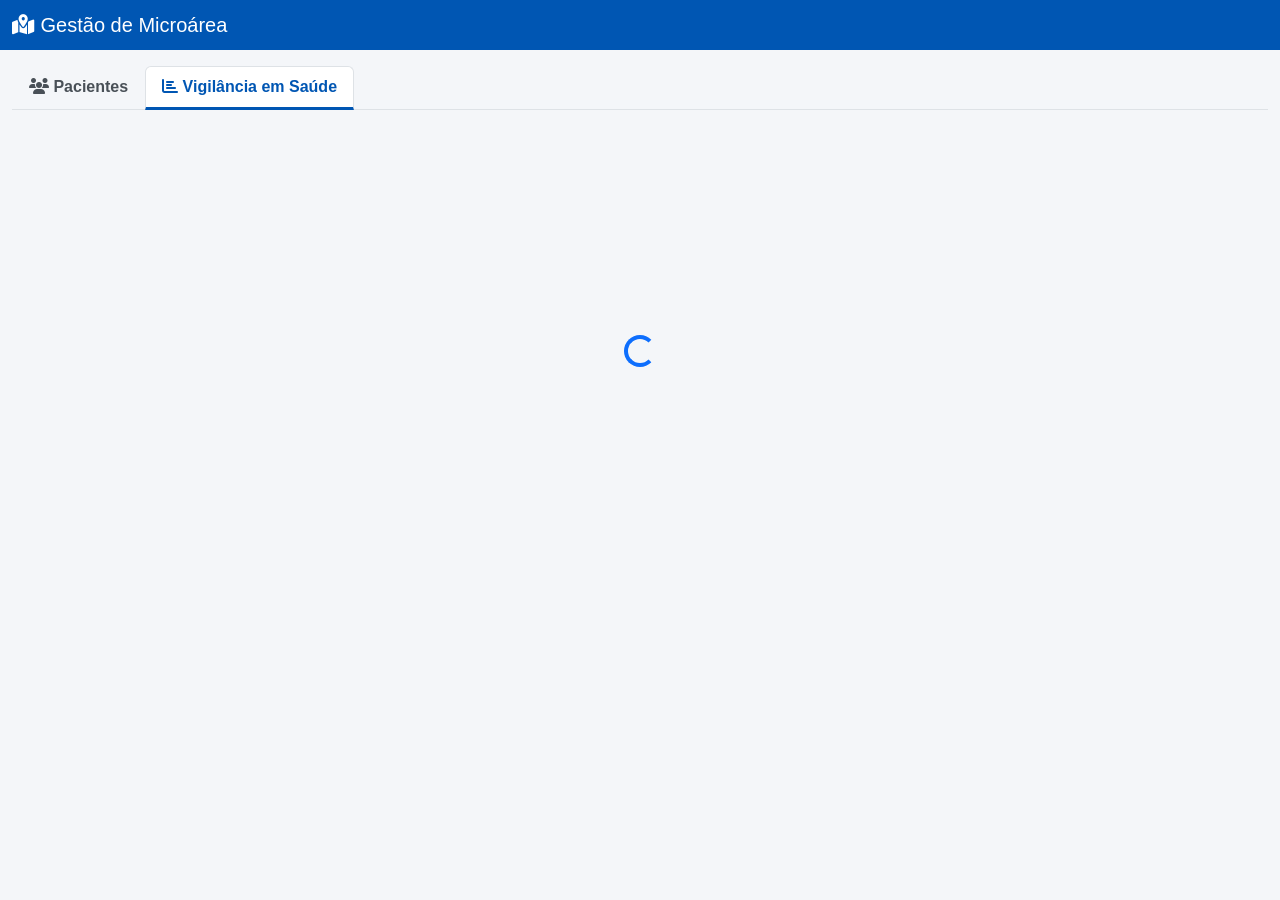
==== index.html @ 4a147bbe "Update print statement from 'Hello' to 'Goodbye'" ====
<!DOCTYPE html>
<html lang="pt-BR">
<head>
  <meta charset="UTF-8">
  <meta name="viewport" content="width=device-width, initial-scale=1.0">
  <title>USF - Gestão de Território</title>
  <link href="https://cdn.jsdelivr.net/npm/bootstrap@5.3.0/dist/css/bootstrap.min.css" rel="stylesheet">
  <link rel="stylesheet" href="https://cdnjs.cloudflare.com/ajax/libs/font-awesome/6.4.0/css/all.min.css">
<link rel="manifest" href="./manifest.json">
  <style>
    body { background-color: #f4f6f9; font-family: 'Segoe UI', Tahoma, Geneva, Verdana, sans-serif; padding-bottom: 30px;}
    .navbar { background-color: #0056b3; }
    .nav-tabs .nav-link { color: #495057; font-weight: bold; }
    .nav-tabs .nav-link.active { color: #0056b3; border-bottom: 3px solid #0056b3; }
    
    .section-title { font-size: 1.1rem; font-weight: bold; color: #343a40; margin-top: 20px; margin-bottom: 10px; border-bottom: 2px solid #dee2e6; padding-bottom: 5px;}
    .dash-box { background: white; border-radius: 8px; padding: 12px; box-shadow: 0 1px 3px rgba(0,0,0,0.1); margin-bottom: 10px; border-left: 4px solid #6c757d;}
    
    .border-meta { border-left-color: #0d6efd; }
    .border-has { border-left-color: #dc3545; }
    .border-dia { border-left-color: #fd7e14; }
    .border-ges { border-left-color: #e83e8c; }
    .border-risco { border-left-color: #6610f2; }
    
    .dash-label { font-size: 0.8rem; color: #6c757d; text-transform: uppercase; font-weight: bold;}
    .dash-value { font-size: 1.3rem; font-weight: bold; color: #212529;}
    .dash-meta { font-size: 0.85rem; font-weight: 500; margin-top: 5px;}
    .progress { height: 18px; font-size: 12px; border-radius: 4px; background-color: #e9ecef;}
    
    .patient-card { border-left: 5px solid #0056b3; margin-bottom: 10px; box-shadow: 0 1px 3px rgba(0,0,0,0.1); }
    .badge-condicao { font-size: 0.7rem; margin-right: 3px; margin-bottom: 3px; }
    #loading { display: flex; justify-content: center; align-items: center; height: 50vh; }
    .filter-bar { background: white; padding: 12px; border-radius: 8px; margin-bottom: 15px; box-shadow: 0 1px 3px rgba(0,0,0,0.1); }
  </style>
</head>
<body>

  <nav class="navbar navbar-dark mb-3 sticky-top">
    <div class="container-fluid">
      <span class="navbar-brand mb-0 h1"><i class="fas fa-map-marked-alt"></i> Gestão de Microárea</span>
    </div>
  </nav>

  <div class="container-fluid">
    
    <ul class="nav nav-tabs mb-3" id="appTabs" role="tablist">
      <li class="nav-item" role="presentation">
        <button class="nav-link" id="lista-tab" data-bs-toggle="tab" data-bs-target="#lista" type="button" role="tab"><i class="fas fa-users"></i> Pacientes</button>
      </li>
      <li class="nav-item" role="presentation">
        <button class="nav-link active" id="vigilancia-tab" data-bs-toggle="tab" data-bs-target="#vigilancia" type="button" role="tab"><i class="fas fa-chart-bar"></i> Vigilância em Saúde</button>
      </li>
    </ul>

    <div id="loading">
      <div class="spinner-border text-primary" role="status">
        <span class="visually-hidden">Carregando...</span>
      </div>
    </div>

    <div class="tab-content" id="appTabsContent" style="display: none;">
      
      <div class="tab-pane fade" id="lista" role="tabpanel">
        <div class="d-flex justify-content-end mb-2">
          <button class="btn btn-outline-danger btn-sm" onclick="desmarcarTodos()"><i class="fas fa-eraser"></i> Zerar Todos (Virada de Mês)</button>
           <button class="btn btn-outline-primary btn-sm" onclick="toggleView()"><i class="fas fa-list"></i> Visão Tabela / Cards</button>
        </div>
        <div class="filter-bar" id="filtro-container">
          <div class="row">
            <div class="col-12 mb-2">
              <div class="input-group">
                <span class="input-group-text bg-white"><i class="fas fa-search text-muted"></i></span>
                <input type="text" id="input-busca" class="form-control" placeholder="Buscar..." onkeyup="aplicarFiltros()">
              </div>
            </div>
            <div class="col-6">
              <select id="select-ordem" class="form-select text-secondary" onchange="aplicarFiltros()">
                <option value="familia">Ord. Família</option>
                <option value="endereco">Ord. Endereço</option>
                <option value="nome">Ord. Nome</option>
              </select>
            </div>
            <div class="col-6">
              <select id="select-filtro" class="form-select text-secondary" onchange="aplicarFiltros()">
                <option value="">Filtros...</option>
                <option value="has">HAS</option>
                <option value="dia">DM</option>
                <option value="gestante">Gestantes</option>
                <option value="risco3">Risco 3</option>
                <option value="crianca">Menores 2 Anos</option>
              </select>
            </div>
          </div>
        </div>

        <div id="view-cards"></div>
        <div id="view-table" class="table-responsive" style="display: none;">
          <table class="table table-striped table-bordered bg-white" style="font-size: 0.85rem;">
            <thead class="table-dark">
              <tr>
                <th style="width: 15%;">Família</th>
                <th>Paciente e Endereço</th>
                <th style="width: 15%; text-align: center;">Ações</th>
              </tr>
            </thead>
            <tbody id="table-body"></tbody>
          </table>
        </div>
      </div>

      <div class="tab-pane fade show active" id="vigilancia" role="tabpanel">
        
        <div class="section-title"><i class="fas fa-clipboard-list text-primary"></i> Produtividade de Rotina ACS</div>
        
        <div class="row">
          <div class="col-6"><div class="dash-box"><div class="dash-label">Famílias Cadastradas</div><div class="dash-value" id="tot-fam">0</div></div></div>
          <div class="col-6"><div class="dash-box"><div class="dash-label">Pessoas Cadastradas</div><div class="dash-value" id="tot-pes">0</div></div></div>
        </div>

        <div class="dash-box border-meta">
          <div class="dash-label">Nº VD Realizadas por Família (Meta 50%)</div>
          <div class="dash-value"><span id="val-vd-fam">0</span> <small class="text-muted" style="font-size:1rem;">/ <span id="tot-fam-meta">0</span></small></div>
          <div class="progress"><div id="prog-vd-fam" class="progress-bar bg-primary" style="width: 0%;">0%</div></div>
        </div>

        <div class="dash-box border-meta">
          <div class="dash-label">Nº Interações com Usuário (VD/Pessoa)</div>
          <div class="dash-value"><span id="val-vd-pes">0</span> <small class="text-muted" style="font-size:1rem;">/ <span id="tot-pes-meta">0</span></small></div>
          <div class="progress"><div id="prog-vd-pes" class="progress-bar bg-info" style="width: 0%;">0%</div></div>
        </div>

        <div class="row">
          <div class="col-6"><div class="dash-box border-warning"><div class="dash-label">Casas Fechadas</div><div class="dash-value text-warning" id="casas-fechadas">0</div></div></div>
          <div class="col-6"><div class="dash-box border-danger"><div class="dash-label">Recusas</div><div class="dash-value text-danger" id="recusas">0</div></div></div>
        </div>

        <div class="section-title"><i class="fas fa-heartbeat text-danger"></i> Metas de Acompanhamento</div>

        <div class="dash-box border-has">
          <div class="dash-label text-danger">Hipertensos Acompanhados (Meta 50%)</div>
          <div class="dash-value" id="val-has">0 / 0</div>
          <div class="progress"><div id="prog-has" class="progress-bar bg-danger" style="width: 0%;">0%</div></div>
        </div>

        <div class="dash-box border-dia">
          <div class="dash-label text-warning" style="color: #d39e00 !important;">Diabéticos Acompanhados (Meta 50%)</div>
          <div class="dash-value" id="val-dia">0 / 0</div>
          <div class="progress"><div id="prog-dia" class="progress-bar bg-warning text-dark" style="width: 0%;">0%</div></div>
        </div>

        <div class="dash-box border-ges">
          <div class="dash-label" style="color: #e83e8c;">Gestantes Acompanhadas (Meta 100%)</div>
          <div class="dash-value" id="val-ges">0 / 0</div>
          <div class="progress"><div id="prog-ges" class="progress-bar" style="background-color: #e83e8c; width: 0%;">0%</div></div>
          <div class="dash-meta text-muted mt-2"><i class="fas fa-exclamation-circle"></i> Gestantes < 20 anos: <strong id="ges-jovem">0</strong></div>
        </div>

        <div class="dash-box border-risco">
          <div class="dash-label text-purple" style="color: #6f42c1;">Famílias Risco 3 Acompanhadas</div>
          <div class="dash-value" id="val-risco">0 / 0</div>
          <div class="progress"><div id="prog-risco" class="progress-bar" style="background-color: #6f42c1; width: 0%;">0%</div></div>
        </div>

        <div class="dash-box border-meta">
          <div class="dash-label">Domiciliados/Acamados (Meta 100%)</div>
          <div class="dash-value" id="val-dom">0 / 0</div>
          <div class="progress"><div id="prog-dom" class="progress-bar bg-secondary" style="width: 0%;">0%</div></div>
        </div>

        <div class="section-title"><i class="fas fa-child text-success"></i> Ciclo de Vida e Programas</div>

        <div class="dash-box border-meta">
          <div class="dash-label text-success">Crianças de 0 a 2 Anos Acompanhadas (Meta 100%)</div>
          <div class="dash-value" id="val-cri">0 / 0</div>
          <div class="progress"><div id="prog-cri" class="progress-bar bg-success" style="width: 0%;">0%</div></div>
        </div>

        <div class="row">
          <div class="col-12"><div class="dash-box"><div class="dash-label">Beneficiários Bolsa Família</div><div class="dash-value text-success" id="tot-bf">0</div></div></div>
        </div>
      </div>
    </div>
  </div>

  <script>
    // 👇 COLE O SEU LINK AQUI NESTA LINHA 👇
    const API_URL = "https://script.google.com/macros/s/AKfycbyQNb63lB4XWzc6vTLGMX5WLXJUQGoBpZsdtl2UyZxUS-T5iEano3mA5pMAyqtgLjDTyQ/exec";

    let dadosGlobais = [];
    let dadosExibicao = [];
    let isCardView = true;

    window.onload = function() { carregarDados(); };

    function calcularIdade(dataNascimentoString) {
      if (!dataNascimentoString) return 999;
      const partes = dataNascimentoString.split('/');
      if (partes.length !== 3) return 999;
      const nasc = new Date(partes[2], partes[1] - 1, partes[0]);
      const hoje = new Date();
      let idade = hoje.getFullYear() - nasc.getFullYear();
      const m = hoje.getMonth() - nasc.getMonth();
      if (m < 0 || (m === 0 && hoje.getDate() < nasc.getDate())) idade--;
      return idade;
    }

    function carregarDados() {
      fetch(API_URL + "?action=ler", { redirect: 'follow' })
        .then(response => response.json())
        .then(dados => {
          
          // IGNORA O CABEÇALHO (Linhas de 1 a 5 da planilha)
          dados = dados.filter(d => d.linha >= 6);

          dadosGlobais = dados.map(d => {
            d.idadeCalc = calcularIdade(d.dn);
            d.isRisco3 = (String(d.risco).trim() === "3" || String(d.risco).toUpperCase().includes("RISCO 3"));
            return d;
          });
          dadosExibicao = [...dadosGlobais];
          
          aplicarFiltros(); 
          calcularPainelCompleto();
          
          document.getElementById('loading').style.display = 'none';
          document.getElementById('appTabsContent').style.display = 'block';
        })
        .catch(error => { 
          console.error("Detalhe do erro:", error);
          alert("Aviso: Falha ao carregar os dados. Verifique a API_URL."); 
        });
    }

    function calcularPainelCompleto() {
      const mapaFam = new Map();
      let recusas = 0;
      let vazias = 0;

      dadosGlobais.forEach(p => {
        if(p.familia) {
          if(!mapaFam.has(p.familia)) mapaFam.set(p.familia, { visitada: false, risco3: false });
          const famObj = mapaFam.get(p.familia);
          if(p.vd_realizada) famObj.visitada = true;
          if(p.isRisco3) famObj.risco3 = true;
        }
        
        const tipoStr = String(p.tipo).toUpperCase();
        if(tipoStr.includes('RECUSA')) recusas++;
        if(tipoStr.includes('VAZIA') || tipoStr.includes('FECHADA')) vazias++;
      });

      let famTotal = mapaFam.size;
      let famVisitadas = Array.from(mapaFam.values()).filter(f => f.visitada).length;
      
      document.getElementById('tot-fam').innerText = famTotal;
      document.getElementById('tot-pes').innerText = dadosGlobais.length;
      document.getElementById('casas-fechadas').innerText = vazias;
      document.getElementById('recusas').innerText = recusas;
      document.getElementById('tot-bf').innerText = dadosGlobais.filter(p => p.bf).length;

      document.getElementById('tot-fam-meta').innerText = famTotal;
      document.getElementById('tot-pes-meta').innerText = dadosGlobais.length;
      
      atualizaProgresso('vd-fam', famVisitadas, famTotal, 50);
      atualizaProgresso('vd-pes', dadosGlobais.filter(p=>p.acompanhado).length, dadosGlobais.length, 100);

      const has = dadosGlobais.filter(p => p.has);
      atualizaProgresso('has', has.filter(p=>p.acompanhado).length, has.length, 50);

      const dia = dadosGlobais.filter(p => p.dia1 || p.dia2);
      atualizaProgresso('dia', dia.filter(p=>p.acompanhado).length, dia.length, 50);

      const ges = dadosGlobais.filter(p => p.gestante);
      atualizaProgresso('ges', ges.filter(p=>p.acompanhado).length, ges.length, 100);
      document.getElementById('ges-jovem').innerText = ges.filter(p => p.idadeCalc < 20).length;

      const dom = dadosGlobais.filter(p => p.domiciliado || p.acamado);
      atualizaProgresso('dom', dom.filter(p=>p.acompanhado).length, dom.length, 100);

      const criancas = dadosGlobais.filter(p => p.idadeCalc <= 2);
      atualizaProgresso('cri', criancas.filter(p=>p.acompanhado).length, criancas.length, 100);

      let risco3Tot = Array.from(mapaFam.values()).filter(f => f.risco3).length;
      let risco3Vis = Array.from(mapaFam.values()).filter(f => f.risco3 && f.visitada).length;
      atualizaProgresso('risco', risco3Vis, risco3Tot, 100);
    }

    function atualizaProgresso(id, valor, total, metaDesejada) {
      const el = document.getElementById(`val-${id}`);
      if(el) el.innerText = `${valor} / ${total}`;
      
      let pct = total === 0 ? 0 : Math.round((valor / total) * 100);
      let barra = document.getElementById(`prog-${id}`);
      if(barra) {
        barra.style.width = `${pct}%`;
        barra.innerText = `${pct}%`;
        if(pct >= metaDesejada && total > 0) {
          barra.classList.remove('bg-danger', 'bg-warning', 'bg-primary');
          barra.classList.add('bg-success');
        }
      }
    }

   function aplicarFiltros() {
      const termo = document.getElementById('input-busca').value.toLowerCase();
      const ordem = document.getElementById('select-ordem').value;
      const filtro = document.getElementById('select-filtro').value;

      let res = dadosGlobais.filter(p => {
        let textMatch = (p.nome + " " + p.endereco).toLowerCase().includes(termo);
        let grupMatch = true;
        if(filtro === 'has') grupMatch = p.has;
        if(filtro === 'dia') grupMatch = (p.dia1 || p.dia2);
        if(filtro === 'gestante') grupMatch = p.gestante;
        if(filtro === 'risco3') grupMatch = p.isRisco3;
        if(filtro === 'crianca') grupMatch = p.idadeCalc <= 2;
        return textMatch && grupMatch;
      });

      if(ordem === 'familia') res.sort((a, b) => (parseInt(a.familia)||0) - (parseInt(b.familia)||0));
      if(ordem === 'endereco') res.sort((a, b) => a.endereco.localeCompare(b.endereco));
      if(ordem === 'nome') res.sort((a, b) => a.nome.localeCompare(b.nome));

      dadosExibicao = res;
      renderizarCartoes();
      renderizarTabela(); // <-- A CHAMADA DA TABELA AQUI
    }

  function renderizarCartoes() {
      const container = document.getElementById('view-cards');
      if(dadosExibicao.length === 0) {
        container.innerHTML = '<div class="alert alert-info mt-3 text-center">Nenhum paciente encontrado.</div>';
        return;
      }

      let htmlFinal = '';
      dadosExibicao.forEach(p => {
        // Lógica de Cores por Risco (Coluna C / p.risco)
        let corBorda = '#0056b3'; // Padrão azul
        const r = String(p.risco).trim();
        if (r === '1') corBorda = '#28a745'; // Verde
        else if (r === '2') corBorda = '#ffc107'; // Amarelo
        else if (r === '3') corBorda = '#dc3545'; // Vermelho

        let badges = '';
        if(p.has) badges += `<span class="badge bg-danger badge-condicao">HAS</span>`;
        if(p.dia1||p.dia2) badges += `<span class="badge bg-warning text-dark badge-condicao">DM</span>`;
        if(p.gestante) badges += `<span class="badge badge-condicao" style="background-color:#e83e8c;">GESTANTE</span>`;
        if(p.idadeCalc <= 2) badges += `<span class="badge bg-info badge-condicao">0 a 2 Anos</span>`;

        let isChecked = p.acompanhado ? 'checked' : '';
        
        // Botão WhatsApp (Coluna K / p.telefone)
        let btnWhats = '';
        if(p.telefone && p.telefone.length > 5) {
          const numLimpo = String(p.telefone).replace(/\D/g,'');
          btnWhats = `<a href="https://wa.me/55${numLimpo}" target="_blank" class="btn btn-sm btn-outline-success ms-auto"><i class="fab fa-whatsapp"></i> Zap</a>`;
        }

        htmlFinal += `
          <div class="card patient-card" style="border-left-color: ${corBorda} !important;">
            <div class="card-body p-2">
              <div class="d-flex align-items-center mb-1">
                <h6 class="mb-0">${p.nome}</h6>
                ${btnWhats}
              </div>
              <div class="text-muted" style="font-size:0.8rem;">Fam: ${p.familia} | Risco: ${p.risco} <br> ${p.endereco}, ${p.numero}</div>
              <div class="mt-1">${badges}</div>
              <hr class="my-2">
              <div class="form-check d-flex align-items-center">
                <input class="form-check-input" type="checkbox" id="chk-card-${p.linha}" style="transform: scale(1.4); margin-right: 12px; cursor: pointer;" ${isChecked} onchange="alterarAcompanhamento(${p.linha}, this.checked)">
                <label class="form-check-label text-success fw-bold" style="font-size: 0.9rem;" for="chk-card-${p.linha}">Acompanhado (VD)</label>
              </div>
            </div>
          </div>
        `;
      });
      container.innerHTML = htmlFinal;
    }

    function renderizarTabela() {
      const tbody = document.getElementById('table-body');
      
      if(dadosExibicao.length === 0) {
        tbody.innerHTML = '<tr><td colspan="3" class="text-center">Nenhum paciente encontrado.</td></tr>';
        return;
      }

      let htmlFinal = ''; // Guarda tudo na memória

      dadosExibicao.forEach(p => {
        let isChecked = p.acompanhado ? 'checked' : '';
        
        htmlFinal += `
          <tr>
            <td class="align-middle fw-bold text-center">${p.familia}</td>
            <td class="align-middle">
              <strong>${p.nome}</strong><br>
              <small class="text-muted">${p.endereco}, ${p.numero}</small>
            </td>
            <td class="align-middle text-center">
              <div class="d-flex justify-content-center">
                <input class="form-check-input" type="checkbox" style="transform: scale(1.5); cursor: pointer;" ${isChecked} onchange="alterarAcompanhamento(${p.linha}, this.checked)">
              </div>
            </td>
          </tr>
        `;
      });
      
      tbody.innerHTML = htmlFinal; // Desenha tudo na tela de uma só vez!
    }

    // Função que dispara o salvamento na planilha e atualiza os gráficos
    function alterarAcompanhamento(linha, novoValor) {
      // 1. Atualiza visualmente o paciente na memória (Para o gráfico mudar na hora)
      let paciente = dadosGlobais.find(p => p.linha === linha);
      if (paciente) {
        paciente.acompanhado = novoValor;
        calcularPainelCompleto(); // Atualiza as barrinhas do Dashboard instantaneamente
      }

      // 2. Manda a ordem de gravação para a planilha no fundo
      fetch(`${API_URL}?action=atualizar_acompanhamento&linha=${linha}&valor=${novoValor}`, { redirect: 'follow' })
        .then(response => response.json())
        .then(res => {
          if(res.status !== 'sucesso') {
             alert("Erro no servidor ao salvar o Checkbox.");
          }
        })
        .catch(err => {
          alert("Erro de internet ao salvar o acompanhamento.");
        });
    }

 function renderizarTabela() {
      const tbody = document.getElementById('table-body');
      tbody.innerHTML = '';
      
      if(dadosExibicao.length === 0) {
        tbody.innerHTML = '<tr><td colspan="3" class="text-center">Nenhum paciente encontrado.</td></tr>';
        return;
      }

      dadosExibicao.forEach(p => {
        let isChecked = p.acompanhado ? 'checked' : '';
        
        tbody.innerHTML += `
          <tr>
            <td class="align-middle fw-bold text-center">${p.familia}</td>
            <td class="align-middle">
              <strong>${p.nome}</strong><br>
              <small class="text-muted">${p.endereco}, ${p.numero}</small>
            </td>
            <td class="align-middle text-center">
              <div class="form-check form-switch d-inline-block">
                <input class="form-check-input cursor-pointer" type="checkbox" ${isChecked} onchange="alterarAcompanhamento(${p.linha}, this.checked)">
              </div>
            </td>
          </tr>
        `;
      });
    }

    function toggleView() {
      isCardView = !isCardView;
      document.getElementById('view-cards').style.display = isCardView ? 'block' : 'none';
      document.getElementById('view-table').style.display = isCardView ? 'none' : 'block';
    }
    
function desmarcarTodos() {
      // Pede confirmação para o ACS não clicar sem querer e perder o trabalho do mês
      if(!confirm("Tem certeza que deseja DESMARCAR TODOS os pacientes? Use isso apenas para iniciar um novo mês de visitas.")) return;
      
      // 1. Atualiza visualmente na mesma hora (zera tudo na tela e no painel)
      dadosGlobais.forEach(p => p.acompanhado = false);
      aplicarFiltros(); 
      
      // 2. Manda a ordem para o Google limpar a coluna inteira
      fetch(`${API_URL}?action=limpar_acompanhamentos`, { redirect: 'follow' })
        .then(response => response.json())
        .then(res => {
          if(res.status !== 'sucesso') {
             alert("Erro no servidor ao limpar a planilha.");
          }
        })
        .catch(err => {
          alert("Erro de internet ao tentar desmarcar todos.");
        });
    }

  </script>
  <script src="https://cdn.jsdelivr.net/npm/bootstrap@5.3.0/dist/js/bootstrap.bundle.min.js"></script>
<script>
  if ('serviceWorker' in navigator) {
    // Aqui o nome deve ser IGUAL ao arquivo que você criou (sw.js)
    navigator.serviceWorker.register('sw.js') 
      .then(() => console.log("PWA da Vila Dutra registrado com sucesso!"))
      .catch(err => console.log("Erro ao registrar PWA:", err));
  }
</script>
  
</body>
</html>
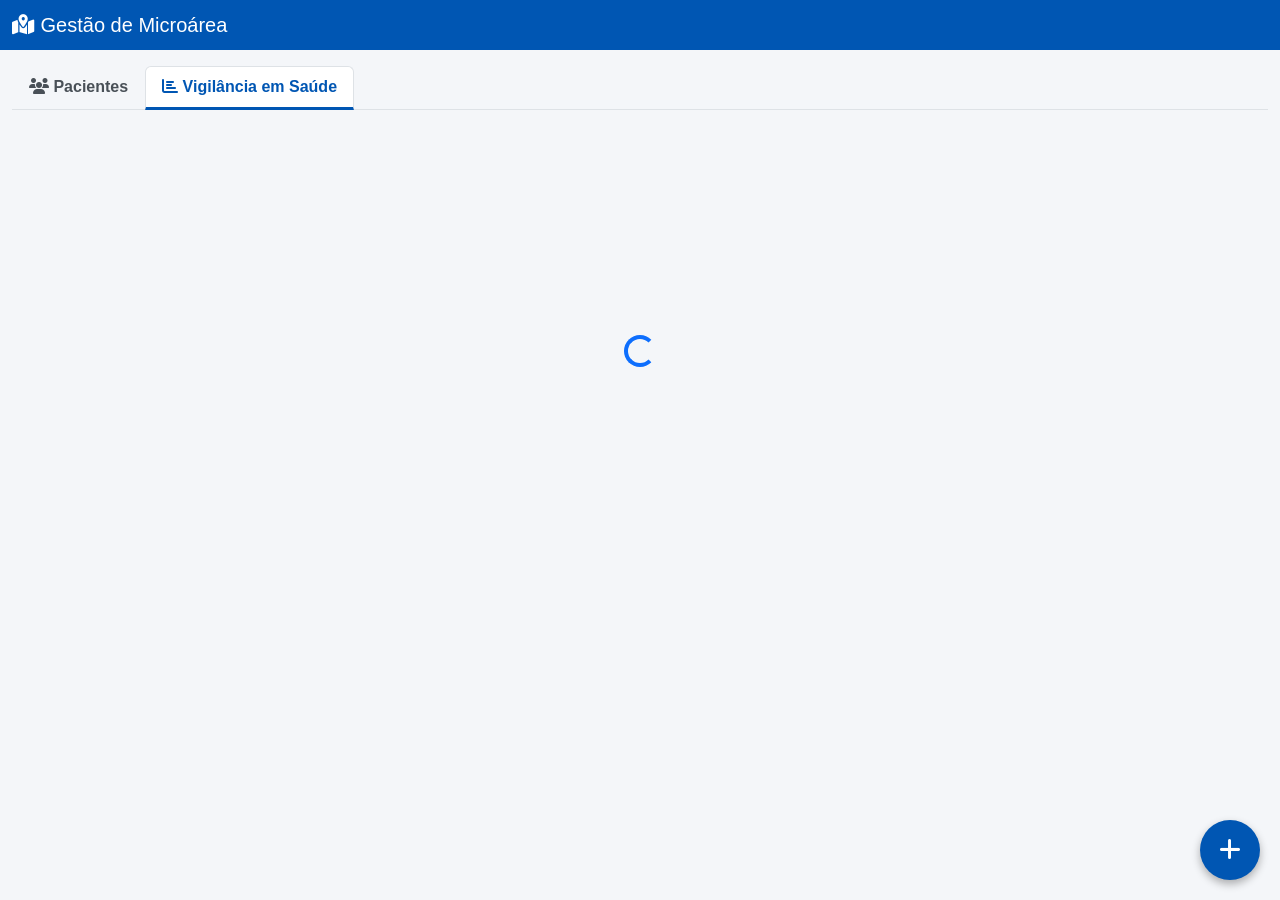
==== commit 32643439: "Update index.html" ====
--- a/index.html
+++ b/index.html
@@ -1,38 +1,127 @@
 <!DOCTYPE html>
 <html lang="pt-BR">
+
 <head>
   <meta charset="UTF-8">
   <meta name="viewport" content="width=device-width, initial-scale=1.0">
   <title>USF - Gestão de Território</title>
   <link href="https://cdn.jsdelivr.net/npm/bootstrap@5.3.0/dist/css/bootstrap.min.css" rel="stylesheet">
   <link rel="stylesheet" href="https://cdnjs.cloudflare.com/ajax/libs/font-awesome/6.4.0/css/all.min.css">
-<link rel="manifest" href="./manifest.json">
   <style>
-    body { background-color: #f4f6f9; font-family: 'Segoe UI', Tahoma, Geneva, Verdana, sans-serif; padding-bottom: 30px;}
-    .navbar { background-color: #0056b3; }
-    .nav-tabs .nav-link { color: #495057; font-weight: bold; }
-    .nav-tabs .nav-link.active { color: #0056b3; border-bottom: 3px solid #0056b3; }
-    
-    .section-title { font-size: 1.1rem; font-weight: bold; color: #343a40; margin-top: 20px; margin-bottom: 10px; border-bottom: 2px solid #dee2e6; padding-bottom: 5px;}
-    .dash-box { background: white; border-radius: 8px; padding: 12px; box-shadow: 0 1px 3px rgba(0,0,0,0.1); margin-bottom: 10px; border-left: 4px solid #6c757d;}
-    
-    .border-meta { border-left-color: #0d6efd; }
-    .border-has { border-left-color: #dc3545; }
-    .border-dia { border-left-color: #fd7e14; }
-    .border-ges { border-left-color: #e83e8c; }
-    .border-risco { border-left-color: #6610f2; }
-    
-    .dash-label { font-size: 0.8rem; color: #6c757d; text-transform: uppercase; font-weight: bold;}
-    .dash-value { font-size: 1.3rem; font-weight: bold; color: #212529;}
-    .dash-meta { font-size: 0.85rem; font-weight: 500; margin-top: 5px;}
-    .progress { height: 18px; font-size: 12px; border-radius: 4px; background-color: #e9ecef;}
-    
-    .patient-card { border-left: 5px solid #0056b3; margin-bottom: 10px; box-shadow: 0 1px 3px rgba(0,0,0,0.1); }
-    .badge-condicao { font-size: 0.7rem; margin-right: 3px; margin-bottom: 3px; }
-    #loading { display: flex; justify-content: center; align-items: center; height: 50vh; }
-    .filter-bar { background: white; padding: 12px; border-radius: 8px; margin-bottom: 15px; box-shadow: 0 1px 3px rgba(0,0,0,0.1); }
+    body {
+      background-color: #f4f6f9;
+      font-family: 'Segoe UI', Tahoma, Geneva, Verdana, sans-serif;
+      padding-bottom: 30px;
+    }
+
+    .navbar {
+      background-color: #0056b3;
+    }
+
+    .nav-tabs .nav-link {
+      color: #495057;
+      font-weight: bold;
+    }
+
+    .nav-tabs .nav-link.active {
+      color: #0056b3;
+      border-bottom: 3px solid #0056b3;
+    }
+
+    .section-title {
+      font-size: 1.1rem;
+      font-weight: bold;
+      color: #343a40;
+      margin-top: 20px;
+      margin-bottom: 10px;
+      border-bottom: 2px solid #dee2e6;
+      padding-bottom: 5px;
+    }
+
+    .dash-box {
+      background: white;
+      border-radius: 8px;
+      padding: 12px;
+      box-shadow: 0 1px 3px rgba(0, 0, 0, 0.1);
+      margin-bottom: 10px;
+      border-left: 4px solid #6c757d;
+    }
+
+    .border-meta {
+      border-left-color: #0d6efd;
+    }
+
+    .border-has {
+      border-left-color: #dc3545;
+    }
+
+    .border-dia {
+      border-left-color: #fd7e14;
+    }
+
+    .border-ges {
+      border-left-color: #e83e8c;
+    }
+
+    .border-risco {
+      border-left-color: #6610f2;
+    }
+
+    .dash-label {
+      font-size: 0.8rem;
+      color: #6c757d;
+      text-transform: uppercase;
+      font-weight: bold;
+    }
+
+    .dash-value {
+      font-size: 1.3rem;
+      font-weight: bold;
+      color: #212529;
+    }
+
+    .dash-meta {
+      font-size: 0.85rem;
+      font-weight: 500;
+      margin-top: 5px;
+    }
+
+    .progress {
+      height: 18px;
+      font-size: 12px;
+      border-radius: 4px;
+      background-color: #e9ecef;
+    }
+
+    .patient-card {
+      border-left: 5px solid #0056b3;
+      margin-bottom: 10px;
+      box-shadow: 0 1px 3px rgba(0, 0, 0, 0.1);
+    }
+
+    .badge-condicao {
+      font-size: 0.7rem;
+      margin-right: 3px;
+      margin-bottom: 3px;
+    }
+
+    #loading {
+      display: flex;
+      justify-content: center;
+      align-items: center;
+      height: 50vh;
+    }
+
+    .filter-bar {
+      background: white;
+      padding: 12px;
+      border-radius: 8px;
+      margin-bottom: 15px;
+      box-shadow: 0 1px 3px rgba(0, 0, 0, 0.1);
+    }
   </style>
 </head>
+
 <body>
 
   <nav class="navbar navbar-dark mb-3 sticky-top">
@@ -41,14 +130,201 @@
     </div>
   </nav>
 
+
+  <div class="modal fade" id="modalEditar" tabindex="-1" aria-hidden="true">
+    <div class="modal-dialog modal-dialog-centered modal-lg">
+      <div class="modal-content">
+        <div class="modal-header bg-primary text-white">
+          <h5 class="modal-title"><i class="fas fa-user-edit"></i> Editar Paciente</h5>
+          <button type="button" class="btn-close btn-close-white" data-bs-dismiss="modal"></button>
+        </div>
+        <div class="modal-body">
+          <form id="formEditar">
+            <input type="hidden" id="edit-linha">
+            <div class="row g-2">
+              <div class="col-md-6">
+                <label class="form-label small fw-bold">Nome</label>
+                <input type="text" id="edit-nome" class="form-control form-control-sm">
+              </div>
+              <div class="col-md-3">
+                <label class="form-label small fw-bold">Código MV</label>
+                <input type="text" id="edit-mv" class="form-control form-control-sm">
+              </div>
+              <div class="col-md-3">
+                <label class="form-label small fw-bold">Risco</label>
+                <select id="edit-risco" class="form-select form-select-sm">
+                  <option value="RISCO 1">RISCO 1</option>
+                  <option value="RISCO 2">RISCO 2</option>
+                  <option value="RISCO 3">RISCO 3</option>
+                </select>
+              </div>
+              <div class="col-md-2">
+                <label class="form-label small fw-bold">Família</label>
+                <input type="text" id="edit-familia" class="form-control form-control-sm">
+              </div>
+              <div class="col-md-3">
+                <label class="form-label small fw-bold">Tipo</label>
+                <select id="edit-tipo" class="form-select form-select-sm">
+                  <option value="CASA">CASA</option>
+                  <option value="CASA VAZIA">CASA VAZIA</option>
+                  <option value="RECUSA">RECUSA</option>
+                </select>
+              </div>
+              <div class="col-md-5">
+                <label class="form-label small fw-bold">Endereço</label>
+                <input type="text" id="edit-endereco" class="form-control form-control-sm">
+              </div>
+              <div class="col-md-2">
+                <label class="form-label small fw-bold">Nº</label>
+                <input type="text" id="edit-numero" class="form-control form-control-sm">
+              </div>
+              <div class="col-md-4">
+                <label class="form-label small fw-bold">Telefone</label>
+                <input type="text" id="edit-telefone" class="form-control form-control-sm">
+              </div>
+              <div class="col-md-4">
+                <label class="form-label small fw-bold">CNS</label>
+                <input type="text" id="edit-cns" class="form-control form-control-sm">
+              </div>
+              <div class="col-md-4">
+                <label class="form-label small fw-bold">Data Nasc.</label>
+                <input type="text" id="edit-dn" class="form-control form-control-sm" placeholder="dd/mm/aaaa">
+              </div>
+              <div class="col-md-4">
+                <label class="form-label small fw-bold">Sexo</label>
+                <select id="edit-sexo" class="form-select form-select-sm">
+                  <option value="FEMININO">FEMININO</option>
+                  <option value="MASCULINO">MASCULINO</option>
+                </select>
+              </div>
+            </div>
+
+            <hr>
+            <label class="fw-bold mb-2">Condições de Saúde</label>
+            <div class="row">
+              <div class="col-6 col-md-3">
+                <div class="form-check"><input type="checkbox" id="edit-has" class="form-check-input"><label
+                    class="form-check-label">HAS</label></div>
+              </div>
+              <div class="col-6 col-md-3">
+                <div class="form-check"><input type="checkbox" id="edit-dia1" class="form-check-input"><label
+                    class="form-check-label">DIA I</label></div>
+              </div>
+              <div class="col-6 col-md-3">
+                <div class="form-check"><input type="checkbox" id="edit-dia2" class="form-check-input"><label
+                    class="form-check-label">DIA II</label></div>
+              </div>
+              <div class="col-6 col-md-3">
+                <div class="form-check"><input type="checkbox" id="edit-insulino" class="form-check-input"><label
+                    class="form-check-label">INSULINO</label></div>
+              </div>
+              <div class="col-6 col-md-3">
+                <div class="form-check"><input type="checkbox" id="edit-gestante" class="form-check-input"><label
+                    class="form-check-label">GESTANTE</label></div>
+              </div>
+              <div class="col-6 col-md-3">
+                <div class="form-check"><input type="checkbox" id="edit-acamado" class="form-check-input"><label
+                    class="form-check-label">ACAMADO</label></div>
+              </div>
+              <div class="col-6 col-md-3">
+                <div class="form-check"><input type="checkbox" id="edit-domiciliado" class="form-check-input"><label
+                    class="form-check-label">DOMICILIADO</label></div>
+              </div>
+              <div class="col-6 col-md-3">
+                <div class="form-check"><input type="checkbox" id="edit-bf" class="form-check-input"><label
+                    class="form-check-label">BOLSA FAM.</label></div>
+              </div>
+            </div>
+          </form>
+        </div>
+        <div class="modal-footer">
+          <button type="button" class="btn btn-secondary" data-bs-dismiss="modal">Cancelar</button>
+          <button type="button" class="btn btn-success" onclick="salvarEdicao()">Salvar Alterações</button>
+        </div>
+      </div>
+    </div>
+  </div>
+
+<div class="modal fade" id="modalCadastro" tabindex="-1" aria-hidden="true">
+  <div class="modal-dialog modal-dialog-centered modal-lg">
+    <div class="modal-content">
+      <div class="modal-header bg-success text-white">
+        <h5 class="modal-title"><i class="fas fa-user-plus"></i> Novo Cadastro</h5>
+        <button type="button" class="btn-close btn-close-white" data-bs-dismiss="modal"></button>
+      </div>
+      <div class="modal-body" style="max-height: 70vh; overflow-y: auto;">
+        <form id="formCadastro">
+          <div class="row g-2">
+            <div class="col-12"><label class="small fw-bold">NOME</label><input type="text" name="nome" class="form-control form-control-sm"></div>
+            <div class="col-6"><label class="small fw-bold">CÓDIGO MV</label><input type="text" name="mv" class="form-control form-control-sm"></div>
+            <div class="col-6"><label class="small fw-bold">RISCO FAMILIAR</label><select name="risco" class="form-select form-select-sm"><option>RISCO 1</option><option>RISCO 2</option><option>RISCO 3</option></select></div>
+            <div class="col-6"><label class="small fw-bold">FAMÍLIA</label><input type="text" name="familia" class="form-control form-control-sm"></div>
+            <div class="col-6"><label class="small fw-bold">VD Realizada</label><select name="vd_realizada" class="form-select form-select-sm"><option value="false">NÃO</option><option value="true">SIM</option></select></div>
+            <div class="col-6"><label class="small fw-bold">TIPO</label><select name="tipo" class="form-select form-select-sm"><option>CASA</option><option>CASA VAZIA</option><option>RECUSA</option></select></div>
+            <div class="col-9"><label class="small fw-bold">ENDEREÇO</label><input type="text" name="endereco" class="form-control form-control-sm"></div>
+            <div class="col-3"><label class="small fw-bold">Nº</label><input type="text" name="numero" class="form-control form-control-sm"></div>
+            <div class="col-6"><label class="small fw-bold">TELEFONE</label><input type="text" name="telefone" class="form-control form-control-sm"></div>
+            <div class="col-6"><label class="small fw-bold">CNS</label><input type="text" name="cns" class="form-control form-control-sm"></div>
+            <div class="col-6"><label class="small fw-bold">DN (Data Nasc)</label><input type="date" name="dn" class="form-control form-control-sm"></div>
+            <div class="col-6"><label class="small fw-bold">SEXO</label><select name="sexo" class="form-select form-select-sm"><option>FEMININO</option><option>MASCULINO</option></select></div>
+            <div class="col-6"><label class="small fw-bold">NIS</label><input type="text" name="nis" class="form-control form-control-sm"></div>
+            <div class="col-6"><label class="small fw-bold">Acompanhado</label><select name="acompanhado" class="form-select form-select-sm"><option value="false">NÃO</option><option value="true">SIM</option></select></div>
+            
+            <div class="col-12 hr"><hr><strong>Condições / Programas</strong></div>
+            <div class="col-4"><div class="form-check"><input type="checkbox" name="has" class="form-check-input"><label class="small">HAS</label></div></div>
+            <div class="col-4"><div class="form-check"><input type="checkbox" name="dia1" class="form-check-input"><label class="small">DIA I</label></div></div>
+            <div class="col-4"><div class="form-check"><input type="checkbox" name="dia2" class="form-check-input"><label class="small">DIA II</label></div></div>
+            <div class="col-6"><div class="form-check"><input type="checkbox" name="insulino" class="form-check-input"><label class="small">INSULINO-DEP.</label></div></div>
+            <div class="col-6"><div class="form-check"><input type="checkbox" name="gestante" class="form-check-input"><label class="small">GESTANTE</label></div></div>
+            <div class="col-4"><div class="form-check"><input type="checkbox" name="acamado" class="form-check-input"><label class="small">ACAMADO</label></div></div>
+            <div class="col-4"><div class="form-check"><input type="checkbox" name="domiciliado" class="form-check-input"><label class="small">DOMICILIADO</label></div></div>
+            <div class="col-4"><div class="form-check"><input type="checkbox" name="bf" class="form-check-input"><label class="small">BF</label></div></div>
+            
+            <div class="col-6"><label class="small fw-bold">1ª VIGENCIA</label><input type="date" name="vigencia1" class="form-control form-control-sm"></div>
+            <div class="col-6"><label class="small fw-bold">2ª VIGENCIA</label><input type="date" name="vigencia2" class="form-control form-control-sm"></div>
+            <div class="col-12"><label class="small fw-bold">OBSERVAÇÕES</label><textarea name="obs" class="form-control form-control-sm" rows="2"></textarea></div>
+          </div>
+        </form>
+      </div>
+      <div class="modal-footer">
+        <button type="button" class="btn btn-secondary" data-bs-dismiss="modal">Fechar</button>
+        <button type="button" class="btn btn-success" onclick="salvarNovoPaciente()">Cadastrar</button>
+      </div>
+    </div>
+  </div>
+</div>
+
+
+  <div class="modal fade" id="modalObs" tabindex="-1" aria-hidden="true">
+    <div class="modal-dialog modal-dialog-centered">
+      <div class="modal-content">
+        <div class="modal-header bg-dark text-white">
+          <h5 class="modal-title"><i class="fas fa-sticky-note"></i> Observação</h5>
+          <button type="button" class="btn-close btn-close-white" data-bs-dismiss="modal"></button>
+        </div>
+        <div class="modal-body">
+          <input type="hidden" id="obs-linha">
+          <textarea id="obs-texto" class="form-control" rows="4"
+            placeholder="Digite aqui observações importantes..."></textarea>
+        </div>
+        <div class="modal-footer">
+          <button type="button" class="btn btn-secondary" data-bs-dismiss="modal">Fechar</button>
+          <button type="button" class="btn btn-primary" onclick="salvarObs()">Salvar Observação</button>
+        </div>
+      </div>
+    </div>
+  </div>
+
   <div class="container-fluid">
-    
+
     <ul class="nav nav-tabs mb-3" id="appTabs" role="tablist">
       <li class="nav-item" role="presentation">
-        <button class="nav-link" id="lista-tab" data-bs-toggle="tab" data-bs-target="#lista" type="button" role="tab"><i class="fas fa-users"></i> Pacientes</button>
+        <button class="nav-link" id="lista-tab" data-bs-toggle="tab" data-bs-target="#lista" type="button" role="tab"><i
+            class="fas fa-users"></i> Pacientes</button>
       </li>
       <li class="nav-item" role="presentation">
-        <button class="nav-link active" id="vigilancia-tab" data-bs-toggle="tab" data-bs-target="#vigilancia" type="button" role="tab"><i class="fas fa-chart-bar"></i> Vigilância em Saúde</button>
+        <button class="nav-link active" id="vigilancia-tab" data-bs-toggle="tab" data-bs-target="#vigilancia"
+          type="button" role="tab"><i class="fas fa-chart-bar"></i> Vigilância em Saúde</button>
       </li>
     </ul>
 
@@ -59,18 +335,19 @@
     </div>
 
     <div class="tab-content" id="appTabsContent" style="display: none;">
-      
+
       <div class="tab-pane fade" id="lista" role="tabpanel">
         <div class="d-flex justify-content-end mb-2">
-          <button class="btn btn-outline-danger btn-sm" onclick="desmarcarTodos()"><i class="fas fa-eraser"></i> Zerar Todos (Virada de Mês)</button>
-           <button class="btn btn-outline-primary btn-sm" onclick="toggleView()"><i class="fas fa-list"></i> Visão Tabela / Cards</button>
+          <button class="btn btn-outline-primary btn-sm" onclick="toggleView()"><i class="fas fa-list"></i> Visão Tabela
+            / Cards</button>
         </div>
         <div class="filter-bar" id="filtro-container">
           <div class="row">
             <div class="col-12 mb-2">
               <div class="input-group">
                 <span class="input-group-text bg-white"><i class="fas fa-search text-muted"></i></span>
-                <input type="text" id="input-busca" class="form-control" placeholder="Buscar..." onkeyup="aplicarFiltros()">
+                <input type="text" id="input-busca" class="form-control" placeholder="Buscar..."
+                  onkeyup="aplicarFiltros()">
               </div>
             </div>
             <div class="col-6">
@@ -109,29 +386,55 @@
       </div>
 
       <div class="tab-pane fade show active" id="vigilancia" role="tabpanel">
-        
+
         <div class="section-title"><i class="fas fa-clipboard-list text-primary"></i> Produtividade de Rotina ACS</div>
-        
+
         <div class="row">
-          <div class="col-6"><div class="dash-box"><div class="dash-label">Famílias Cadastradas</div><div class="dash-value" id="tot-fam">0</div></div></div>
-          <div class="col-6"><div class="dash-box"><div class="dash-label">Pessoas Cadastradas</div><div class="dash-value" id="tot-pes">0</div></div></div>
+          <div class="col-6">
+            <div class="dash-box">
+              <div class="dash-label">Famílias Cadastradas</div>
+              <div class="dash-value" id="tot-fam">0</div>
+            </div>
+          </div>
+          <div class="col-6">
+            <div class="dash-box">
+              <div class="dash-label">Pessoas Cadastradas</div>
+              <div class="dash-value" id="tot-pes">0</div>
+            </div>
+          </div>
         </div>
 
         <div class="dash-box border-meta">
           <div class="dash-label">Nº VD Realizadas por Família (Meta 50%)</div>
-          <div class="dash-value"><span id="val-vd-fam">0</span> <small class="text-muted" style="font-size:1rem;">/ <span id="tot-fam-meta">0</span></small></div>
-          <div class="progress"><div id="prog-vd-fam" class="progress-bar bg-primary" style="width: 0%;">0%</div></div>
+          <div class="dash-value"><span id="val-vd-fam">0</span> <small class="text-muted" style="font-size:1rem;">/
+              <span id="tot-fam-meta">0</span></small></div>
+          <div class="progress">
+            <div id="prog-vd-fam" class="progress-bar bg-primary" style="width: 0%;">0%</div>
+          </div>
         </div>
 
         <div class="dash-box border-meta">
           <div class="dash-label">Nº Interações com Usuário (VD/Pessoa)</div>
-          <div class="dash-value"><span id="val-vd-pes">0</span> <small class="text-muted" style="font-size:1rem;">/ <span id="tot-pes-meta">0</span></small></div>
-          <div class="progress"><div id="prog-vd-pes" class="progress-bar bg-info" style="width: 0%;">0%</div></div>
+          <div class="dash-value"><span id="val-vd-pes">0</span> <small class="text-muted" style="font-size:1rem;">/
+              <span id="tot-pes-meta">0</span></small></div>
+          <div class="progress">
+            <div id="prog-vd-pes" class="progress-bar bg-info" style="width: 0%;">0%</div>
+          </div>
         </div>
 
         <div class="row">
-          <div class="col-6"><div class="dash-box border-warning"><div class="dash-label">Casas Fechadas</div><div class="dash-value text-warning" id="casas-fechadas">0</div></div></div>
-          <div class="col-6"><div class="dash-box border-danger"><div class="dash-label">Recusas</div><div class="dash-value text-danger" id="recusas">0</div></div></div>
+          <div class="col-6">
+            <div class="dash-box border-warning">
+              <div class="dash-label">Casas Fechadas</div>
+              <div class="dash-value text-warning" id="casas-fechadas">0</div>
+            </div>
+          </div>
+          <div class="col-6">
+            <div class="dash-box border-danger">
+              <div class="dash-label">Recusas</div>
+              <div class="dash-value text-danger" id="recusas">0</div>
+            </div>
+          </div>
         </div>
 
         <div class="section-title"><i class="fas fa-heartbeat text-danger"></i> Metas de Acompanhamento</div>
@@ -139,32 +442,44 @@
         <div class="dash-box border-has">
           <div class="dash-label text-danger">Hipertensos Acompanhados (Meta 50%)</div>
           <div class="dash-value" id="val-has">0 / 0</div>
-          <div class="progress"><div id="prog-has" class="progress-bar bg-danger" style="width: 0%;">0%</div></div>
+          <div class="progress">
+            <div id="prog-has" class="progress-bar bg-danger" style="width: 0%;">0%</div>
+          </div>
         </div>
 
         <div class="dash-box border-dia">
-          <div class="dash-label text-warning" style="color: #d39e00 !important;">Diabéticos Acompanhados (Meta 50%)</div>
+          <div class="dash-label text-warning" style="color: #d39e00 !important;">Diabéticos Acompanhados (Meta 50%)
+          </div>
           <div class="dash-value" id="val-dia">0 / 0</div>
-          <div class="progress"><div id="prog-dia" class="progress-bar bg-warning text-dark" style="width: 0%;">0%</div></div>
+          <div class="progress">
+            <div id="prog-dia" class="progress-bar bg-warning text-dark" style="width: 0%;">0%</div>
+          </div>
         </div>
 
         <div class="dash-box border-ges">
           <div class="dash-label" style="color: #e83e8c;">Gestantes Acompanhadas (Meta 100%)</div>
           <div class="dash-value" id="val-ges">0 / 0</div>
-          <div class="progress"><div id="prog-ges" class="progress-bar" style="background-color: #e83e8c; width: 0%;">0%</div></div>
-          <div class="dash-meta text-muted mt-2"><i class="fas fa-exclamation-circle"></i> Gestantes < 20 anos: <strong id="ges-jovem">0</strong></div>
+          <div class="progress">
+            <div id="prog-ges" class="progress-bar" style="background-color: #e83e8c; width: 0%;">0%</div>
+          </div>
+          <div class="dash-meta text-muted mt-2"><i class="fas fa-exclamation-circle"></i> Gestantes < 20 anos: <strong
+              id="ges-jovem">0</strong></div>
         </div>
 
         <div class="dash-box border-risco">
           <div class="dash-label text-purple" style="color: #6f42c1;">Famílias Risco 3 Acompanhadas</div>
           <div class="dash-value" id="val-risco">0 / 0</div>
-          <div class="progress"><div id="prog-risco" class="progress-bar" style="background-color: #6f42c1; width: 0%;">0%</div></div>
+          <div class="progress">
+            <div id="prog-risco" class="progress-bar" style="background-color: #6f42c1; width: 0%;">0%</div>
+          </div>
         </div>
 
         <div class="dash-box border-meta">
           <div class="dash-label">Domiciliados/Acamados (Meta 100%)</div>
           <div class="dash-value" id="val-dom">0 / 0</div>
-          <div class="progress"><div id="prog-dom" class="progress-bar bg-secondary" style="width: 0%;">0%</div></div>
+          <div class="progress">
+            <div id="prog-dom" class="progress-bar bg-secondary" style="width: 0%;">0%</div>
+          </div>
         </div>
 
         <div class="section-title"><i class="fas fa-child text-success"></i> Ciclo de Vida e Programas</div>
@@ -172,11 +487,18 @@
         <div class="dash-box border-meta">
           <div class="dash-label text-success">Crianças de 0 a 2 Anos Acompanhadas (Meta 100%)</div>
           <div class="dash-value" id="val-cri">0 / 0</div>
-          <div class="progress"><div id="prog-cri" class="progress-bar bg-success" style="width: 0%;">0%</div></div>
+          <div class="progress">
+            <div id="prog-cri" class="progress-bar bg-success" style="width: 0%;">0%</div>
+          </div>
         </div>
 
         <div class="row">
-          <div class="col-12"><div class="dash-box"><div class="dash-label">Beneficiários Bolsa Família</div><div class="dash-value text-success" id="tot-bf">0</div></div></div>
+          <div class="col-12">
+            <div class="dash-box">
+              <div class="dash-label">Beneficiários Bolsa Família</div>
+              <div class="dash-value text-success" id="tot-bf">0</div>
+            </div>
+          </div>
         </div>
       </div>
     </div>
@@ -190,7 +512,7 @@
     let dadosExibicao = [];
     let isCardView = true;
 
-    window.onload = function() { carregarDados(); };
+    window.onload = function () { carregarDados(); };
 
     function calcularIdade(dataNascimentoString) {
       if (!dataNascimentoString) return 999;
@@ -208,7 +530,7 @@
       fetch(API_URL + "?action=ler", { redirect: 'follow' })
         .then(response => response.json())
         .then(dados => {
-          
+
           // IGNORA O CABEÇALHO (Linhas de 1 a 5 da planilha)
           dados = dados.filter(d => d.linha >= 6);
 
@@ -218,16 +540,16 @@
             return d;
           });
           dadosExibicao = [...dadosGlobais];
-          
-          aplicarFiltros(); 
+
+          aplicarFiltros();
           calcularPainelCompleto();
-          
+
           document.getElementById('loading').style.display = 'none';
           document.getElementById('appTabsContent').style.display = 'block';
         })
-        .catch(error => { 
+        .catch(error => {
           console.error("Detalhe do erro:", error);
-          alert("Aviso: Falha ao carregar os dados. Verifique a API_URL."); 
+          alert("Aviso: Falha ao carregar os dados. Verifique a API_URL.");
         });
     }
 
@@ -237,21 +559,21 @@
       let vazias = 0;
 
       dadosGlobais.forEach(p => {
-        if(p.familia) {
-          if(!mapaFam.has(p.familia)) mapaFam.set(p.familia, { visitada: false, risco3: false });
+        if (p.familia) {
+          if (!mapaFam.has(p.familia)) mapaFam.set(p.familia, { visitada: false, risco3: false });
           const famObj = mapaFam.get(p.familia);
-          if(p.vd_realizada) famObj.visitada = true;
-          if(p.isRisco3) famObj.risco3 = true;
+          if (p.vd_realizada) famObj.visitada = true;
+          if (p.isRisco3) famObj.risco3 = true;
         }
-        
+
         const tipoStr = String(p.tipo).toUpperCase();
-        if(tipoStr.includes('RECUSA')) recusas++;
-        if(tipoStr.includes('VAZIA') || tipoStr.includes('FECHADA')) vazias++;
+        if (tipoStr.includes('RECUSA')) recusas++;
+        if (tipoStr.includes('VAZIA') || tipoStr.includes('FECHADA')) vazias++;
       });
 
       let famTotal = mapaFam.size;
       let famVisitadas = Array.from(mapaFam.values()).filter(f => f.visitada).length;
-      
+
       document.getElementById('tot-fam').innerText = famTotal;
       document.getElementById('tot-pes').innerText = dadosGlobais.length;
       document.getElementById('casas-fechadas').innerText = vazias;
@@ -260,25 +582,25 @@
 
       document.getElementById('tot-fam-meta').innerText = famTotal;
       document.getElementById('tot-pes-meta').innerText = dadosGlobais.length;
-      
+
       atualizaProgresso('vd-fam', famVisitadas, famTotal, 50);
-      atualizaProgresso('vd-pes', dadosGlobais.filter(p=>p.acompanhado).length, dadosGlobais.length, 100);
+      atualizaProgresso('vd-pes', dadosGlobais.filter(p => p.acompanhado).length, dadosGlobais.length, 100);
 
       const has = dadosGlobais.filter(p => p.has);
-      atualizaProgresso('has', has.filter(p=>p.acompanhado).length, has.length, 50);
+      atualizaProgresso('has', has.filter(p => p.acompanhado).length, has.length, 50);
 
       const dia = dadosGlobais.filter(p => p.dia1 || p.dia2);
-      atualizaProgresso('dia', dia.filter(p=>p.acompanhado).length, dia.length, 50);
+      atualizaProgresso('dia', dia.filter(p => p.acompanhado).length, dia.length, 50);
 
       const ges = dadosGlobais.filter(p => p.gestante);
-      atualizaProgresso('ges', ges.filter(p=>p.acompanhado).length, ges.length, 100);
+      atualizaProgresso('ges', ges.filter(p => p.acompanhado).length, ges.length, 100);
       document.getElementById('ges-jovem').innerText = ges.filter(p => p.idadeCalc < 20).length;
 
       const dom = dadosGlobais.filter(p => p.domiciliado || p.acamado);
-      atualizaProgresso('dom', dom.filter(p=>p.acompanhado).length, dom.length, 100);
+      atualizaProgresso('dom', dom.filter(p => p.acompanhado).length, dom.length, 100);
 
       const criancas = dadosGlobais.filter(p => p.idadeCalc <= 2);
-      atualizaProgresso('cri', criancas.filter(p=>p.acompanhado).length, criancas.length, 100);
+      atualizaProgresso('cri', criancas.filter(p => p.acompanhado).length, criancas.length, 100);
 
       let risco3Tot = Array.from(mapaFam.values()).filter(f => f.risco3).length;
       let risco3Vis = Array.from(mapaFam.values()).filter(f => f.risco3 && f.visitada).length;
@@ -287,21 +609,21 @@
 
     function atualizaProgresso(id, valor, total, metaDesejada) {
       const el = document.getElementById(`val-${id}`);
-      if(el) el.innerText = `${valor} / ${total}`;
-      
+      if (el) el.innerText = `${valor} / ${total}`;
+
       let pct = total === 0 ? 0 : Math.round((valor / total) * 100);
       let barra = document.getElementById(`prog-${id}`);
-      if(barra) {
+      if (barra) {
         barra.style.width = `${pct}%`;
         barra.innerText = `${pct}%`;
-        if(pct >= metaDesejada && total > 0) {
+        if (pct >= metaDesejada && total > 0) {
           barra.classList.remove('bg-danger', 'bg-warning', 'bg-primary');
           barra.classList.add('bg-success');
         }
       }
     }
 
-   function aplicarFiltros() {
+    function aplicarFiltros() {
       const termo = document.getElementById('input-busca').value.toLowerCase();
       const ordem = document.getElementById('select-ordem').value;
       const filtro = document.getElementById('select-filtro').value;
@@ -309,79 +631,111 @@
       let res = dadosGlobais.filter(p => {
         let textMatch = (p.nome + " " + p.endereco).toLowerCase().includes(termo);
         let grupMatch = true;
-        if(filtro === 'has') grupMatch = p.has;
-        if(filtro === 'dia') grupMatch = (p.dia1 || p.dia2);
-        if(filtro === 'gestante') grupMatch = p.gestante;
-        if(filtro === 'risco3') grupMatch = p.isRisco3;
-        if(filtro === 'crianca') grupMatch = p.idadeCalc <= 2;
+        if (filtro === 'has') grupMatch = p.has;
+        if (filtro === 'dia') grupMatch = (p.dia1 || p.dia2);
+        if (filtro === 'gestante') grupMatch = p.gestante;
+        if (filtro === 'risco3') grupMatch = p.isRisco3;
+        if (filtro === 'crianca') grupMatch = p.idadeCalc <= 2;
         return textMatch && grupMatch;
       });
 
-      if(ordem === 'familia') res.sort((a, b) => (parseInt(a.familia)||0) - (parseInt(b.familia)||0));
-      if(ordem === 'endereco') res.sort((a, b) => a.endereco.localeCompare(b.endereco));
-      if(ordem === 'nome') res.sort((a, b) => a.nome.localeCompare(b.nome));
+      if (ordem === 'familia') res.sort((a, b) => (parseInt(a.familia) || 0) - (parseInt(b.familia) || 0));
+      if (ordem === 'endereco') res.sort((a, b) => a.endereco.localeCompare(b.endereco));
+      if (ordem === 'nome') res.sort((a, b) => a.nome.localeCompare(b.nome));
 
       dadosExibicao = res;
       renderizarCartoes();
       renderizarTabela(); // <-- A CHAMADA DA TABELA AQUI
     }
 
-  function renderizarCartoes() {
+    function renderizarCartoes() {
       const container = document.getElementById('view-cards');
-      if(dadosExibicao.length === 0) {
+      if (dadosExibicao.length === 0) {
         container.innerHTML = '<div class="alert alert-info mt-3 text-center">Nenhum paciente encontrado.</div>';
         return;
       }
 
       let htmlFinal = '';
       dadosExibicao.forEach(p => {
-        // Lógica de Cores por Risco (Coluna C / p.risco)
-        let corBorda = '#0056b3'; // Padrão azul
+        // Cores por Risco (Coluna C)
+        let corBorda = '#0056b3';
         const r = String(p.risco).trim();
-        if (r === '1') corBorda = '#28a745'; // Verde
-        else if (r === '2') corBorda = '#ffc107'; // Amarelo
-        else if (r === '3') corBorda = '#dc3545'; // Vermelho
+        if (r === '1' || r.includes('1')) corBorda = '#28a745';
+        else if (r === '2' || r.includes('2')) corBorda = '#ffc107';
+        else if (r === '3' || r.includes('3')) corBorda = '#dc3545';
 
         let badges = '';
-        if(p.has) badges += `<span class="badge bg-danger badge-condicao">HAS</span>`;
-        if(p.dia1||p.dia2) badges += `<span class="badge bg-warning text-dark badge-condicao">DM</span>`;
-        if(p.gestante) badges += `<span class="badge badge-condicao" style="background-color:#e83e8c;">GESTANTE</span>`;
-        if(p.idadeCalc <= 2) badges += `<span class="badge bg-info badge-condicao">0 a 2 Anos</span>`;
+        if (p.has) badges += `<span class="badge bg-danger badge-condicao">HAS</span>`;
+        if (p.dia1 || p.dia2) badges += `<span class="badge bg-warning text-dark badge-condicao">DM</span>`;
+        if (p.gestante) badges += `<span class="badge badge-condicao" style="background-color:#e83e8c;">GESTANTE</span>`;
+        if (p.idadeCalc <= 2) badges += `<span class="badge bg-info badge-condicao">0 a 2 Anos</span>`;
+
+        // Lógica para a Observação (Coluna A)
+        // Se existir observação, cria um pequeno bloco visual
+        let blocoObs = '';
+        if (p.obs && p.obs.trim() !== "") {
+          blocoObs = `
+        <div class="mt-2 p-2" style="background-color: #fff9c4; border-left: 3px solid #fbc02d; font-size: 0.85rem; border-radius: 4px;">
+          <i class="fas fa-sticky-note text-warning"></i> <strong>Obs:</strong> ${p.obs}
+        </div>
+      `;
+        }
 
         let isChecked = p.acompanhado ? 'checked' : '';
-        
-        // Botão WhatsApp (Coluna K / p.telefone)
+
         let btnWhats = '';
-        if(p.telefone && p.telefone.length > 5) {
-          const numLimpo = String(p.telefone).replace(/\D/g,'');
-          btnWhats = `<a href="https://wa.me/55${numLimpo}" target="_blank" class="btn btn-sm btn-outline-success ms-auto"><i class="fab fa-whatsapp"></i> Zap</a>`;
+        if (p.telefone && p.telefone.length > 5) {
+          const numLimpo = String(p.telefone).replace(/\D/g, '');
+          btnWhats = `<a href="https://wa.me/55${numLimpo}" target="_blank" class="btn btn-sm btn-outline-success ms-1"><i class="fab fa-whatsapp"></i> Zap</a>`;
         }
 
         htmlFinal += `
-          <div class="card patient-card" style="border-left-color: ${corBorda} !important;">
-            <div class="card-body p-2">
-              <div class="d-flex align-items-center mb-1">
-                <h6 class="mb-0">${p.nome}</h6>
-                ${btnWhats}
-              </div>
-              <div class="text-muted" style="font-size:0.8rem;">Fam: ${p.familia} | Risco: ${p.risco} <br> ${p.endereco}, ${p.numero}</div>
-              <div class="mt-1">${badges}</div>
-              <hr class="my-2">
-              <div class="form-check d-flex align-items-center">
-                <input class="form-check-input" type="checkbox" id="chk-card-${p.linha}" style="transform: scale(1.4); margin-right: 12px; cursor: pointer;" ${isChecked} onchange="alterarAcompanhamento(${p.linha}, this.checked)">
-                <label class="form-check-label text-success fw-bold" style="font-size: 0.9rem;" for="chk-card-${p.linha}">Acompanhado (VD)</label>
-              </div>
-            </div>
-          </div>
-        `;
+      <div class="card patient-card" style="border-left-color: ${corBorda} !important;">
+        <div class="card-body p-2">
+          <div class="d-flex align-items-center mb-1">
+            <h6 class="mb-0 text-truncate" style="max-width: 50%;">${p.nome}</h6>
+            <div class="ms-auto d-flex">
+              <button class="btn btn-sm btn-outline-secondary ms-1" onclick="abrirObs(${p.linha})">
+                <i class="fas fa-pencil-alt"></i>
+              </button>
+              <button class="btn btn-sm btn-outline-primary ms-1" onclick="abrirEdicao(${p.linha})">
+                <i class="fas fa-edit"></i>
+              </button>
+              ${btnWhats}
+            </div>
+          </div>
+          
+          <div class="text-muted" style="font-size:0.8rem;">
+            Fam: ${p.familia} | Risco: ${p.risco} <br> 
+            ${p.endereco}, ${p.numero}
+          </div>
+          
+          <div class="mt-1">${badges}</div>
+          
+          ${blocoObs}
+          
+          <hr class="my-2">
+          
+          <div class="form-check d-flex align-items-center">
+            <input class="form-check-input" type="checkbox" id="chk-card-${p.linha}" 
+                   style="transform: scale(1.4); margin-right: 12px; cursor: pointer;" 
+                   ${isChecked} 
+                   onchange="alterarAcompanhamento(${p.linha}, this.checked)">
+            <label class="form-check-label text-success fw-bold" style="font-size: 0.9rem; cursor: pointer;" for="chk-card-${p.linha}">
+              Acompanhado (VD)
+            </label>
+          </div>
+        </div>
+      </div>
+    `;
       });
       container.innerHTML = htmlFinal;
     }
 
     function renderizarTabela() {
       const tbody = document.getElementById('table-body');
-      
-      if(dadosExibicao.length === 0) {
+
+      if (dadosExibicao.length === 0) {
         tbody.innerHTML = '<tr><td colspan="3" class="text-center">Nenhum paciente encontrado.</td></tr>';
         return;
       }
@@ -390,7 +744,7 @@
 
       dadosExibicao.forEach(p => {
         let isChecked = p.acompanhado ? 'checked' : '';
-        
+
         htmlFinal += `
           <tr>
             <td class="align-middle fw-bold text-center">${p.familia}</td>
@@ -406,7 +760,7 @@
           </tr>
         `;
       });
-      
+
       tbody.innerHTML = htmlFinal; // Desenha tudo na tela de uma só vez!
     }
 
@@ -423,8 +777,8 @@
       fetch(`${API_URL}?action=atualizar_acompanhamento&linha=${linha}&valor=${novoValor}`, { redirect: 'follow' })
         .then(response => response.json())
         .then(res => {
-          if(res.status !== 'sucesso') {
-             alert("Erro no servidor ao salvar o Checkbox.");
+          if (res.status !== 'sucesso') {
+            alert("Erro no servidor ao salvar o Checkbox.");
           }
         })
         .catch(err => {
@@ -432,18 +786,18 @@
         });
     }
 
- function renderizarTabela() {
+    function renderizarTabela() {
       const tbody = document.getElementById('table-body');
       tbody.innerHTML = '';
-      
-      if(dadosExibicao.length === 0) {
+
+      if (dadosExibicao.length === 0) {
         tbody.innerHTML = '<tr><td colspan="3" class="text-center">Nenhum paciente encontrado.</td></tr>';
         return;
       }
 
       dadosExibicao.forEach(p => {
         let isChecked = p.acompanhado ? 'checked' : '';
-        
+
         tbody.innerHTML += `
           <tr>
             <td class="align-middle fw-bold text-center">${p.familia}</td>
@@ -466,38 +820,156 @@
       document.getElementById('view-cards').style.display = isCardView ? 'block' : 'none';
       document.getElementById('view-table').style.display = isCardView ? 'none' : 'block';
     }
-    
-function desmarcarTodos() {
-      // Pede confirmação para o ACS não clicar sem querer e perder o trabalho do mês
-      if(!confirm("Tem certeza que deseja DESMARCAR TODOS os pacientes? Use isso apenas para iniciar um novo mês de visitas.")) return;
-      
-      // 1. Atualiza visualmente na mesma hora (zera tudo na tela e no painel)
-      dadosGlobais.forEach(p => p.acompanhado = false);
-      aplicarFiltros(); 
-      
-      // 2. Manda a ordem para o Google limpar a coluna inteira
-      fetch(`${API_URL}?action=limpar_acompanhamentos`, { redirect: 'follow' })
-        .then(response => response.json())
-        .then(res => {
-          if(res.status !== 'sucesso') {
-             alert("Erro no servidor ao limpar a planilha.");
-          }
-        })
-        .catch(err => {
-          alert("Erro de internet ao tentar desmarcar todos.");
-        });
-    }
+
 
   </script>
   <script src="https://cdn.jsdelivr.net/npm/bootstrap@5.3.0/dist/js/bootstrap.bundle.min.js"></script>
-<script>
-  if ('serviceWorker' in navigator) {
-    // Aqui o nome deve ser IGUAL ao arquivo que você criou (sw.js)
-    navigator.serviceWorker.register('sw.js') 
-      .then(() => console.log("PWA da Vila Dutra registrado com sucesso!"))
-      .catch(err => console.log("Erro ao registrar PWA:", err));
-  }
-</script>
+
+
+  <script>
+    let modalEdicao;
+    window.addEventListener('DOMContentLoaded', () => {
+      modalEdicao = new bootstrap.Modal(document.getElementById('modalEditar'));
+    });
+
+    function abrirEdicao(linha) {
+      const p = dadosGlobais.find(x => x.linha === linha);
+      if (!p) return;
+
+      document.getElementById('edit-linha').value = p.linha;
+      document.getElementById('edit-nome').value = p.nome || '';
+      document.getElementById('edit-mv').value = p.mv || '';
+      document.getElementById('edit-risco').value = p.risco || 'RISCO 1';
+      document.getElementById('edit-familia').value = p.familia || '';
+      document.getElementById('edit-tipo').value = p.tipo || 'CASA';
+      document.getElementById('edit-endereco').value = p.endereco || '';
+      document.getElementById('edit-numero').value = p.numero || '';
+      document.getElementById('edit-telefone').value = p.telefone || '';
+      document.getElementById('edit-cns').value = p.cns || '';
+      document.getElementById('edit-dn').value = p.dn || '';
+      document.getElementById('edit-sexo').value = p.sexo || 'FEMININO';
+
+      document.getElementById('edit-has').checked = p.has;
+      document.getElementById('edit-dia1').checked = p.dia1;
+      document.getElementById('edit-dia2').checked = p.dia2;
+      document.getElementById('edit-insulino').checked = p.insulino;
+      document.getElementById('edit-gestante').checked = p.gestante;
+      document.getElementById('edit-acamado').checked = p.acamado;
+      document.getElementById('edit-domiciliado').checked = p.domiciliado;
+      document.getElementById('edit-bf').checked = p.bf;
+
+      modalEdicao.show();
+    }
+
+    function salvarEdicao() {
+      const linha = document.getElementById('edit-linha').value;
+      const dados = {
+        action: 'editar_paciente',
+        linha: linha,
+        nome: document.getElementById('edit-nome').value,
+        mv: document.getElementById('edit-mv').value,
+        risco: document.getElementById('edit-risco').value,
+        familia: document.getElementById('edit-familia').value,
+        tipo: document.getElementById('edit-tipo').value,
+        endereco: document.getElementById('edit-endereco').value,
+        numero: document.getElementById('edit-numero').value,
+        telefone: document.getElementById('edit-telefone').value,
+        cns: document.getElementById('edit-cns').value,
+        dn: document.getElementById('edit-dn').value,
+        sexo: document.getElementById('edit-sexo').value,
+        has: document.getElementById('edit-has').checked,
+        dia1: document.getElementById('edit-dia1').checked,
+        dia2: document.getElementById('edit-dia2').checked,
+        insulino: document.getElementById('edit-insulino').checked,
+        gestante: document.getElementById('edit-gestante').checked,
+        acamado: document.getElementById('edit-acamado').checked,
+        domiciliado: document.getElementById('edit-domiciliado').checked,
+        bf: document.getElementById('edit-bf').checked
+      };
+
+      const params = new URLSearchParams(dados).toString();
+
+      fetch(`${API_URL}?${params}`, { redirect: 'follow' })
+        .then(r => r.json())
+        .then(res => {
+          if (res.status === 'sucesso') {
+            alert("Dados salvos na planilha com sucesso!");
+            modalEdicao.hide();
+            carregarDados(); // Recarrega a lista para mostrar os dados novos
+          }
+        });
+    }
+
+
+    let modalObs;
+    window.addEventListener('DOMContentLoaded', () => {
+      modalObs = new bootstrap.Modal(document.getElementById('modalObs'));
+    });
+
+    function abrirObs(linha) {
+      // Busca o paciente nos dados globais para mostrar a observação atual se houver
+      const p = dadosGlobais.find(x => x.linha === linha);
+      document.getElementById('obs-linha').value = linha;
+      // Supondo que você já mapeou row[0] como 'obs' no getDadosPlanilha
+      document.getElementById('obs-texto').value = p.obs || '';
+      modalObs.show();
+    }
+
+    function salvarObs() {
+      const linha = document.getElementById('obs-linha').value;
+      const texto = document.getElementById('obs-texto').value;
+
+      fetch(`${API_URL}?action=salvar_observacao&linha=${linha}&texto=${encodeURIComponent(texto)}`, { redirect: 'follow' })
+        .then(r => r.json())
+        .then(res => {
+          if (res.status === 'sucesso') {
+            alert("Observação salva!");
+            modalObs.hide();
+            carregarDados(); // Recarrega para manter os dados atualizados
+          }
+        });
+    }
+
+
+    let modalCadastro;
+window.addEventListener('DOMContentLoaded', () => {
+  modalCadastro = new bootstrap.Modal(document.getElementById('modalCadastro'));
+});
+
+function abrirModalCadastro() {
+  document.getElementById('formCadastro').reset();
+  modalCadastro.show();
+}
+
+function salvarNovoPaciente() {
+  const form = document.getElementById('formCadastro');
+  const formData = new FormData(form);
+  const dados = { action: 'cadastrar_paciente' };
   
+  formData.forEach((value, key) => { dados[key] = value; });
+  
+  // Captura checkboxes manualmente pois FormData não pega 'false' se desmarcado
+  const checks = ['has','dia1','dia2','insulino','gestante','acamado','domiciliado','bf'];
+  checks.forEach(c => { dados[c] = form.elements[c].checked; });
+
+  const params = new URLSearchParams(dados).toString();
+  
+  fetch(`${API_URL}?${params}`, { redirect: 'follow' })
+    .then(r => r.json())
+    .then(res => {
+      if(res.status === 'sucesso') {
+        alert("Paciente cadastrado com sucesso!");
+        modalCadastro.hide();
+        carregarDados();
+      }
+    });
+}
+
+  </script>
+<button onclick="abrirModalCadastro()" style="position: fixed; bottom: 20px; right: 20px; width: 60px; height: 60px; border-radius: 50%; background-color: #0056b3; color: white; border: none; box-shadow: 0 4px 8px rgba(0,0,0,0.3); z-index: 1000; font-size: 24px;">
+  <i class="fas fa-plus"></i>
+</button>
+
 </body>
+
 </html>
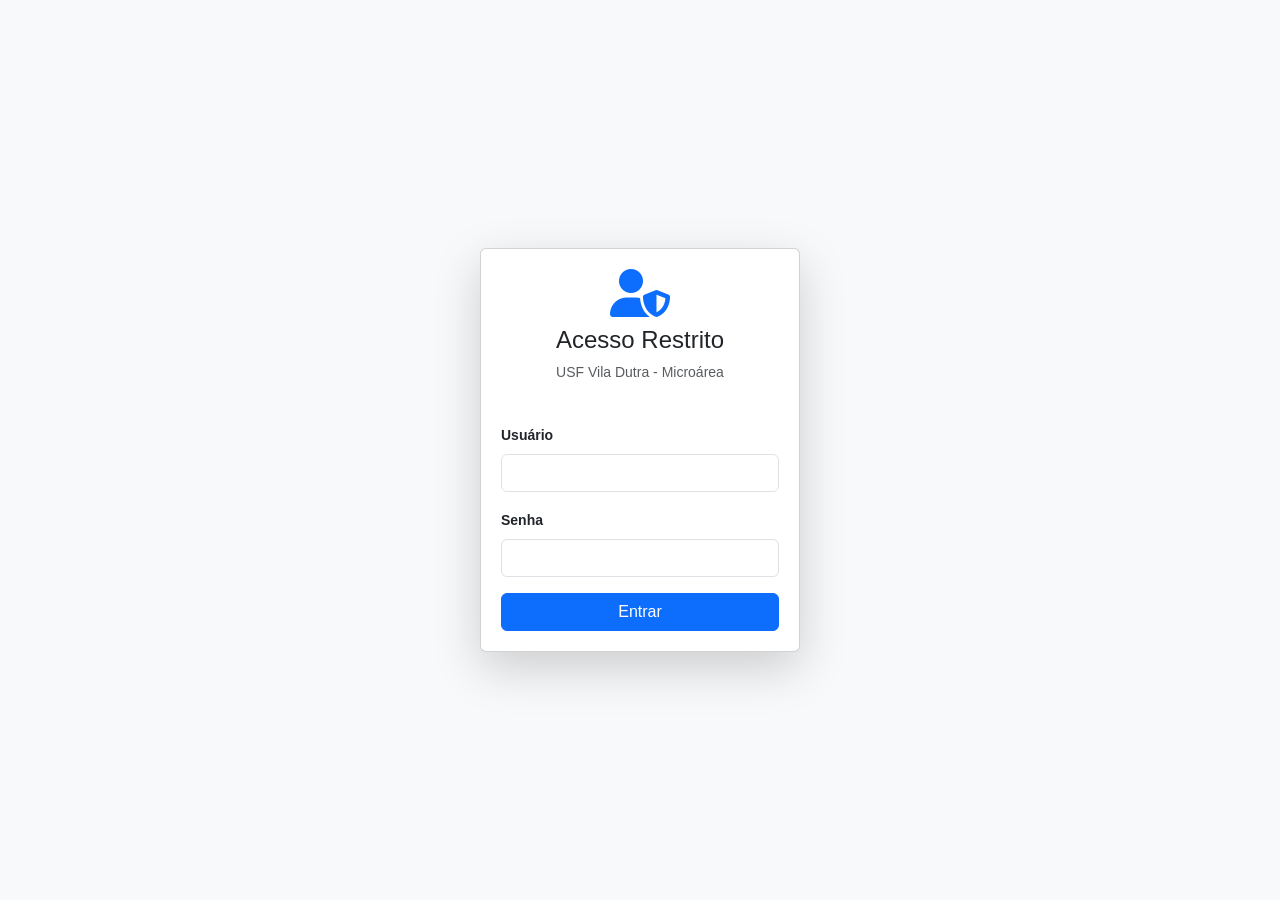
==== commit d1885ca5: "Update index.html" ====
--- a/index.html
+++ b/index.html
@@ -124,6 +124,25 @@
 
 <body>
 
+<div id="tela-login" style="position: fixed; top: 0; left: 0; width: 100%; height: 100%; background: #f8f9fa; z-index: 9999; display: flex; align-items: center; justify-content: center;">
+  <div class="card shadow-lg" style="width: 320px; padding: 20px;">
+    <div class="text-center mb-4">
+      <i class="fas fa-user-shield fa-3x text-primary"></i>
+      <h4 class="mt-2">Acesso Restrito</h4>
+      <p class="text-muted small">USF Vila Dutra - Microárea</p>
+    </div>
+    <div class="mb-3">
+      <label class="form-label small fw-bold">Usuário</label>
+      <input type="text" id="login-user" class="form-control">
+    </div>
+    <div class="mb-3">
+      <label class="form-label small fw-bold">Senha</label>
+      <input type="password" id="login-pass" class="form-control">
+    </div>
+    <button class="btn btn-primary w-100" onclick="autenticar()">Entrar</button>
+    <div id="login-erro" class="text-danger small mt-2 text-center" style="display: none;">Usuário ou senha incorretos!</div>
+  </div>
+</div>
   <nav class="navbar navbar-dark mb-3 sticky-top">
     <div class="container-fluid">
       <span class="navbar-brand mb-0 h1"><i class="fas fa-map-marked-alt"></i> Gestão de Microárea</span>
@@ -965,6 +984,40 @@
     });
 }
 
+function autenticar() {
+  const user = document.getElementById('login-user').value;
+  const pass = document.getElementById('login-pass').value;
+  const msgErro = document.getElementById('login-erro');
+
+  // Chamada para a API do Google para verificar na aba Config
+  fetch(`${API_URL}?action=login&user=${encodeURIComponent(user)}&pass=${encodeURIComponent(pass)}`, { redirect: 'follow' })
+    .then(r => r.json())
+    .then(res => {
+      if (res.autorizado) {
+        // Esconde a tela de login
+        document.getElementById('tela-login').style.display = 'none';
+        // Agora sim, carrega os dados dos pacientes
+        carregarDados();
+        // Opcional: Salvar no localStorage para não pedir login toda hora
+        localStorage.setItem('logado_usf', 'true');
+      } else {
+        msgErro.style.display = 'block';
+      }
+    })
+    .catch(err => {
+      console.error("Erro na autenticação:", err);
+      alert("Erro ao conectar com o servidor.");
+    });
+}
+
+// Lógica para verificar se já estava logado ao abrir o app
+window.addEventListener('DOMContentLoaded', () => {
+  if (localStorage.getItem('logado_usf') === 'true') {
+    document.getElementById('tela-login').style.display = 'none';
+    carregarDados();
+  }
+});
+
   </script>
 <button onclick="abrirModalCadastro()" style="position: fixed; bottom: 20px; right: 20px; width: 60px; height: 60px; border-radius: 50%; background-color: #0056b3; color: white; border: none; box-shadow: 0 4px 8px rgba(0,0,0,0.3); z-index: 1000; font-size: 24px;">
   <i class="fas fa-plus"></i>
